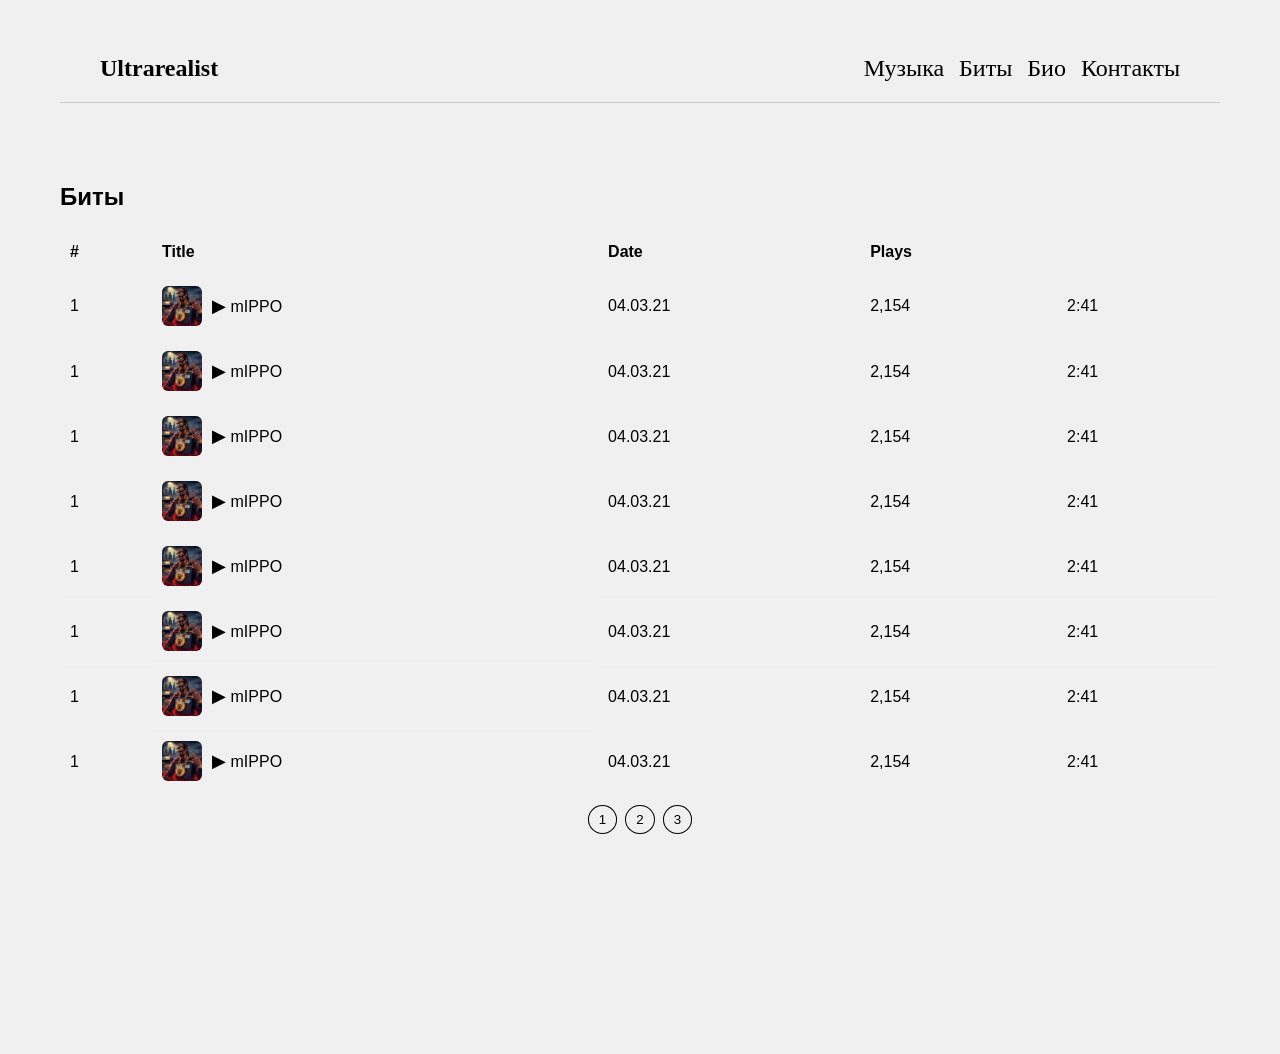
==== pages/beats.html @ a0da6e8b "." ====
<!DOCTYPE html>
<html lang="en">
  <head>
    <meta charset="UTF-8" />
    <meta name="viewport" content="width=device-width, initial-scale=1.0" />
    <meta http-equiv="X-UA-Compatible" content="ie=edge" />
    <meta
      name="description"
      content="Producer, beatmaker, guitarist work in genre boom bap, R&B, soul, thrash metal, groove metal, nu metal, alternative and electronic bass music. Creator of the projects Winterlord, Fext, Factory Revolt and many others."
    />
    <meta name="robots" content="index, follow" />
    <link rel="canonical" href="https://exhum0.netlify.app" />

    <title>Биты</title>

    <link
      rel="stylesheet"
      href="https://cdnjs.cloudflare.com/ajax/libs/font-awesome/6.5.0/css/all.min.css"
    />
    <link rel="stylesheet" href="../css/styles.css" />
    <link rel="icon" href="img/favicon.ico" type="image/x-icon" />
  </head>

  <body>
    <div class="wrapper">
      <!-- Хедер -->
      <header class="header">
        <div class="container">
          <nav class="nav">
            <a href="../index.html" class="logo">Ultrarealist</a>
            <ul class="nav_menu">
              <li><a href="./music.html">Музыка</a></li>
              <li><a href="./beats.html">Биты</a></li>
              <li><a href="./bio.html">Био</a></li>
              <li><a href="./contacts.html">Контакты</a></li>
            </ul>
          </nav>
        </div>
      </header>

      <!-- Контент -->
      <main class="content">
        <section class="beats">
          <div class="container">
            <h2>Биты</h2>
            <table class="beats-table">
              <thead>
                <tr>
                  <th>#</th>
                  <th>Title</th>
                  <th>Date</th>
                  <th>Plays</th>
                  <th><i class="icon-clock"></i></th>
                </tr>
              </thead>
              <tbody>
                <tr>
                  <td>1</td>
                  <td class="track-info">
                    <img src="../assets/img/coverart_1.jpeg" alt="cover" />
                    <div class="title">
                      <button class="play-btn">▶</button>
                      <span>mIPPO</span>
                    </div>
                  </td>
                  <td>04.03.21</td>
                  <td>2,154</td>
                  <td>2:41</td>
                </tr>
                <tr>
                  <td>1</td>
                  <td class="track-info">
                    <img src="../assets/img/coverart_1.jpeg" alt="cover" />
                    <div class="title">
                      <button class="play-btn">▶</button>
                      <span>mIPPO</span>
                    </div>
                  </td>
                  <td>04.03.21</td>
                  <td>2,154</td>
                  <td>2:41</td>
                </tr>
                <tr>
                  <td>1</td>
                  <td class="track-info">
                    <img src="../assets/img/coverart_1.jpeg" alt="cover" />
                    <div class="title">
                      <button class="play-btn">▶</button>
                      <span>mIPPO</span>
                    </div>
                  </td>
                  <td>04.03.21</td>
                  <td>2,154</td>
                  <td>2:41</td>
                </tr>
                <tr>
                  <td>1</td>
                  <td class="track-info">
                    <img src="../assets/img/coverart_1.jpeg" alt="cover" />
                    <div class="title">
                      <button class="play-btn">▶</button>
                      <span>mIPPO</span>
                    </div>
                  </td>
                  <td>04.03.21</td>
                  <td>2,154</td>
                  <td>2:41</td>
                </tr>
                <tr>
                  <td>1</td>
                  <td class="track-info">
                    <img src="../assets/img/coverart_1.jpeg" alt="cover" />
                    <div class="title">
                      <button class="play-btn">▶</button>
                      <span>mIPPO</span>
                    </div>
                  </td>
                  <td>04.03.21</td>
                  <td>2,154</td>
                  <td>2:41</td>
                </tr>
                <tr>
                  <td>1</td>
                  <td class="track-info">
                    <img src="../assets/img/coverart_1.jpeg" alt="cover" />
                    <div class="title">
                      <button class="play-btn">▶</button>
                      <span>mIPPO</span>
                    </div>
                  </td>
                  <td>04.03.21</td>
                  <td>2,154</td>
                  <td>2:41</td>
                </tr>
                <tr>
                  <td>1</td>
                  <td class="track-info">
                    <img src="../assets/img/coverart_1.jpeg" alt="cover" />
                    <div class="title">
                      <button class="play-btn">▶</button>
                      <span>mIPPO</span>
                    </div>
                  </td>
                  <td>04.03.21</td>
                  <td>2,154</td>
                  <td>2:41</td>
                </tr>
                <tr>
                  <td>1</td>
                  <td class="track-info">
                    <img src="../assets/img/coverart_1.jpeg" alt="cover" />
                    <div class="title">
                      <button class="play-btn">▶</button>
                      <span>mIPPO</span>
                    </div>
                  </td>
                  <td>04.03.21</td>
                  <td>2,154</td>
                  <td>2:41</td>
                </tr>
              </tbody>
            </table>

            <div class="pagination">
              <button>1</button>
              <button>2</button>
              <button>3</button>
              <!-- и т.д. -->
            </div>
          </div>
        </section>
      </main>

      <footer class="footer">
        <div class="container">
          <div class="social-icons">
            <a href="https://www.youtube.com/@exhum0" target="_blank"
              ><i class="fab fa-youtube"></i
            ></a>
            <a href="https://www.instagram.com/exhum0" target="_blank"
              ><i class="fab fa-instagram"></i
            ></a>
            <a href="https://soundcloud.com/exhum0" target="_blank"
              ><i class="fab fa-soundcloud"></i
            ></a>
            <a href="https://exhum0.bandcamp.com" target="_blank"
              ><i class="fab fa-bandcamp"></i
            ></a>
          </div>
          <p>&copy; Copyright 2022, All Rights Reserved by exhum0</p>
          <div class="legal-links">
            <a href="#">User Agreement</a>
            <a href="#">Privacy Policy</a>
          </div>
        </div>
      </footer>
    </div>

    <!-- Скрипты -->
    <script src="scripts/main.js"></script>
    <script src="../js/audioplayer.js"></script>
  </body>
</html>
---- css/styles.css ----
html, body {
  width: 100%;
  height: 100%;
  margin: 0;
  overflow-x: hidden;
  background-color:  #f0f0f0;
  box-sizing: border-box;
  scroll-behavior: smooth;

  font-family: 'Inter';
  font-style: normal;
  color: black;
}

*,
*::before,
*::after {
  box-sizing: border-box;
  margin: 0;
  padding: 0;
}

.wrapper {
  display: flex;
  flex-direction: column;
  min-height: 100vh;
}

.content {
  flex: 1;
  display: flex;
  flex-direction: column;
  padding: 20px;
}

.container {
  max-width: 1200px;
  margin: 0 auto;
  padding: 0 20px;
}

.logo {
  font-size: 24px;
  font-weight: bold;
  text-decoration: none;
  color: black;
  justify-content: left;
  margin-top: 35px;
}

.nav {
  display: flex;
  justify-content: space-between;
  align-items: center;
  padding: 20px 40px;
  border-bottom: 1px solid #ccc;
}

.nav_title {
  display: flex;
}

.nav_menu a {
  color: rgb(0, 0, 0);
  text-decoration: none; 
}

.nav_menu a:hover {
  color: red;
  text-decoration: underline;
}

.nav_menu {
  display: flex;
  flex-direction: row;
  justify-content: right;
  align-items: flex-start;
  gap: 15px;
  margin-top: 35px;
  list-style: none;
  font-size: 24px;
}

/* Music */

.albums-section {
  display: flex;
  align-items: center;
  justify-content: center;
  margin-top: 50px;
}

.latest-release {
  flex: 1;
}

.latest-release h2 {
  font-size: 1.5rem;
}

.latest-release ul {
  margin-top: 10px;
  font-size: 24px;
  list-style-type: disc;
  padding-left: 20px;
}

.latest-release button {
  margin-top: 20px;
  padding: 10px 20px;
  background: black;
  color: white;
  border: none;
  cursor: pointer;
}

.albums-gallery {
  flex: 1.5;
}

.albums-gallery h2 {
  font-size: 1.5rem;
  margin-bottom: 20px;
  margin-right: 50px;
  display: flex;
  justify-content: right;
}

.gallery-grid {
  display: grid;
  grid-template-columns: repeat(2, 1fr);
  gap: 20px;
}

.discography-grid {
  display: grid;
  grid-template-columns: repeat(4, 1fr);
  gap: 20px;
}

.album-card {
  background: white;
  justify-content: space-between;
  border-radius: 12px;
  box-shadow: 0 5px 10px rgba(0,0,0,0.1);
  overflow: hidden;
  width: 310px;
  height: 400px;
}

.album-card img {
  width: 100%;
  height: auto;
  display: block;
}

.album-card .info {
  margin-left: 10px;
  margin-top: 10px;
}

.album-card .info p {
  font-weight: bold;
}

.album-card .info span {
  font-size: 0.9rem;
  color: gray;
}

.album-card .actions {
  margin-top: 16px;
  margin-right: 25px;
  display: flex;
  justify-content: flex-end;
  gap: 5px;
}

.album-card .actions a {
  color: #333;
  font-size: 1.2rem;
  transition: color 0.2s;
}

.album-card .actions a:hover {
  color: #007bff;
}

.albums-section .container {
  display: flex;
  gap: 40px;
  flex-wrap: wrap;
}

.library_buttom {
  display: flex;
  flex-direction: row;
  align-items: flex-start;
  padding: 0px;

  width: 275px;
  height: 56px;
  margin-top: 20px;
}

/* Video */

.videos-section {
  padding: 40px;
}

.video-grid {
  display: grid;
  grid-template-columns: repeat(auto-fit, minmax(360px, 3fr));
  gap: 20px;
  margin: 20px 0;
}

.video-card {
  background: white;
  border-radius: 8px;
  overflow: hidden;
  box-shadow: 0 2px 8px rgba(0,0,0,0.05);
  width: 100%;
  height: 280px;
}

.video-card img {
  width: 100%;
  display: block;
}

.video-info {
  display: flex;
  justify-content: space-between;
  padding: 10px;
  font-weight: bold;
  margin-top: 16px;
}

/* Subscribe */

.subscribe-section {
  margin-top: auto;
  text-align: center;
}

.subscribe-form {
  margin-top: 10px;
  display: flex;
  justify-content: center;
  gap: 10px;
  flex-wrap: wrap;
}

.subscribe-form input {
  padding: 10px;
  width: 250px;
  border: 1px solid #ccc;
  border-radius: 4px;
}

.subscribe-form button {
  padding: 10px 20px;
  background: #000;
  color: #fff;
  border: none;
  border-radius: 4px;
  cursor: pointer;
}

/* Footer */

.footer {
  margin-top: 40px;
  text-align: center;
  padding-top: 20px;
  padding: 10px;
  border-top: 1px solid #ccc;
}

.social-icons {
  margin-bottom: 10px;
}

.social-icons a {
  margin: 0 10px;
  color: #333;
  font-size: 20px;
}

.legal-links,
.legal-links a {
  display: flex;
  flex-direction: row;
  justify-content: center;
  gap: 50px;
  text-decoration: none;
  color: black;
}

/* Bio */

.bio_info {
  margin: 20px;
  font-family: sans-serif;
  font-size: 16px;
  gap: 10px;
}

.bio_row {
  font-size: 24px;
  display: flex;
  margin-bottom: 10px;
  gap: 10px;
}

.label {
  font-weight: bold;
  width: 140px; /* можно подогнать */
}

.value {
  color: #333;
}

/* Form */

input, textarea {
  background-color: #fcf9f2;
  color: #333;
  border: 1px solid #ccc;
}

/* Beats */

.beats {
  color: rgb(0, 0, 0);
  padding: 60px 20px;
  font-family: 'Montserrat', sans-serif;
}

.beats-table {
  width: 100%;
  border-collapse: collapse;
  margin-top: 20px;
}

.beats-table th,
.beats-table td {
  text-align: left;
  padding: 12px 10px;
  border-bottom: 1px solid rgba(255, 255, 255, 0.1);
}

.track-info {
  display: flex;
  align-items: center;
  gap: 10px;
}

.track-info img {
  width: 40px;
  height: 40px;
  object-fit: cover;
  border-radius: 6px;
}

.play-btn {
  background: none;
  border: none;
  color: rgb(0, 0, 0);
  font-size: 18px;
  cursor: pointer;
}

.pagination {
  margin: 10px 0;
  display: flex;
  justify-content: center;
  gap: 8px;
}

.pagination button {
  background: transparent;
  border: 1px solid rgb(0, 0, 0);
  color: rgb(0, 0, 0);
  padding: 6px 10px;
  border-radius: 50%;
  cursor: pointer;
}
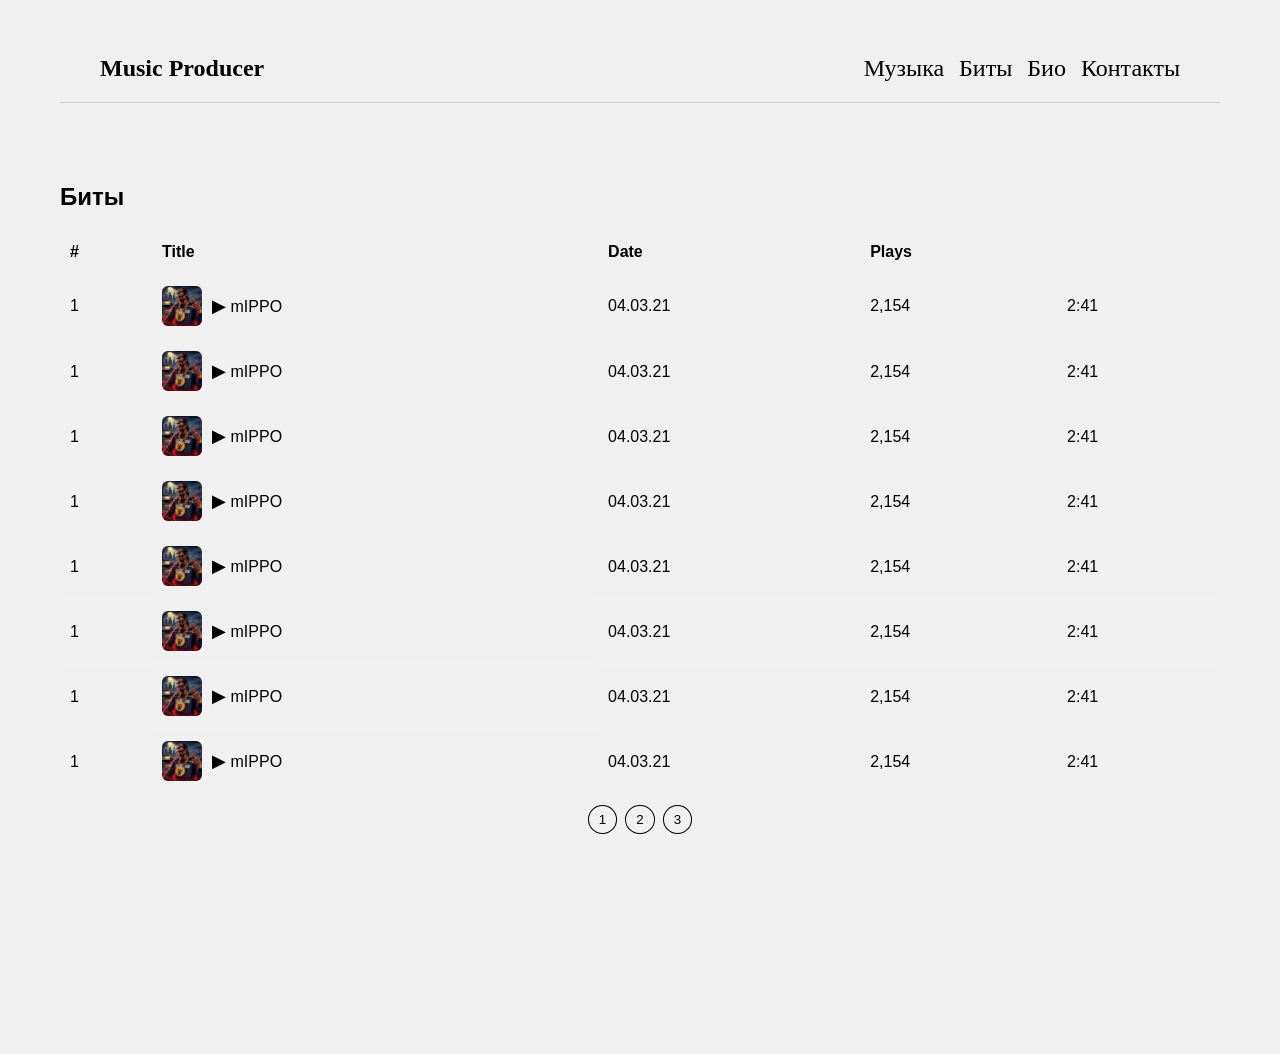
==== commit 983b01bb: "Update beats.html" ====
--- a/pages/beats.html
+++ b/pages/beats.html
@@ -1,13 +1,10 @@
 <!DOCTYPE html>
-<html lang="en">
+<html lang="ru">
   <head>
     <meta charset="UTF-8" />
     <meta name="viewport" content="width=device-width, initial-scale=1.0" />
     <meta http-equiv="X-UA-Compatible" content="ie=edge" />
-    <meta
-      name="description"
-      content="Producer, beatmaker, guitarist work in genre boom bap, R&B, soul, thrash metal, groove metal, nu metal, alternative and electronic bass music. Creator of the projects Winterlord, Fext, Factory Revolt and many others."
-    />
+    <meta name="description" content="Сайт битмейкера, продюсера и музыканта" />
     <meta name="robots" content="index, follow" />
     <link rel="canonical" href="https://exhum0.netlify.app" />
 
@@ -27,7 +24,7 @@
       <header class="header">
         <div class="container">
           <nav class="nav">
-            <a href="../index.html" class="logo">Ultrarealist</a>
+            <a href="../index.html" class="logo">Music Producer</a>
             <ul class="nav_menu">
               <li><a href="./music.html">Музыка</a></li>
               <li><a href="./beats.html">Биты</a></li>
@@ -174,18 +171,10 @@
       <footer class="footer">
         <div class="container">
           <div class="social-icons">
-            <a href="https://www.youtube.com/@exhum0" target="_blank"
-              ><i class="fab fa-youtube"></i
-            ></a>
-            <a href="https://www.instagram.com/exhum0" target="_blank"
-              ><i class="fab fa-instagram"></i
-            ></a>
-            <a href="https://soundcloud.com/exhum0" target="_blank"
-              ><i class="fab fa-soundcloud"></i
-            ></a>
-            <a href="https://exhum0.bandcamp.com" target="_blank"
-              ><i class="fab fa-bandcamp"></i
-            ></a>
+            <a href="" target="_blank"><i class="fab fa-youtube"></i></a>
+            <a href="" target="_blank"><i class="fab fa-instagram"></i></a>
+            <a href="" target="_blank"><i class="fab fa-soundcloud"></i></a>
+            <a href="" target="_blank"><i class="fab fa-bandcamp"></i></a>
           </div>
           <p>&copy; Copyright 2022, All Rights Reserved by exhum0</p>
           <div class="legal-links">
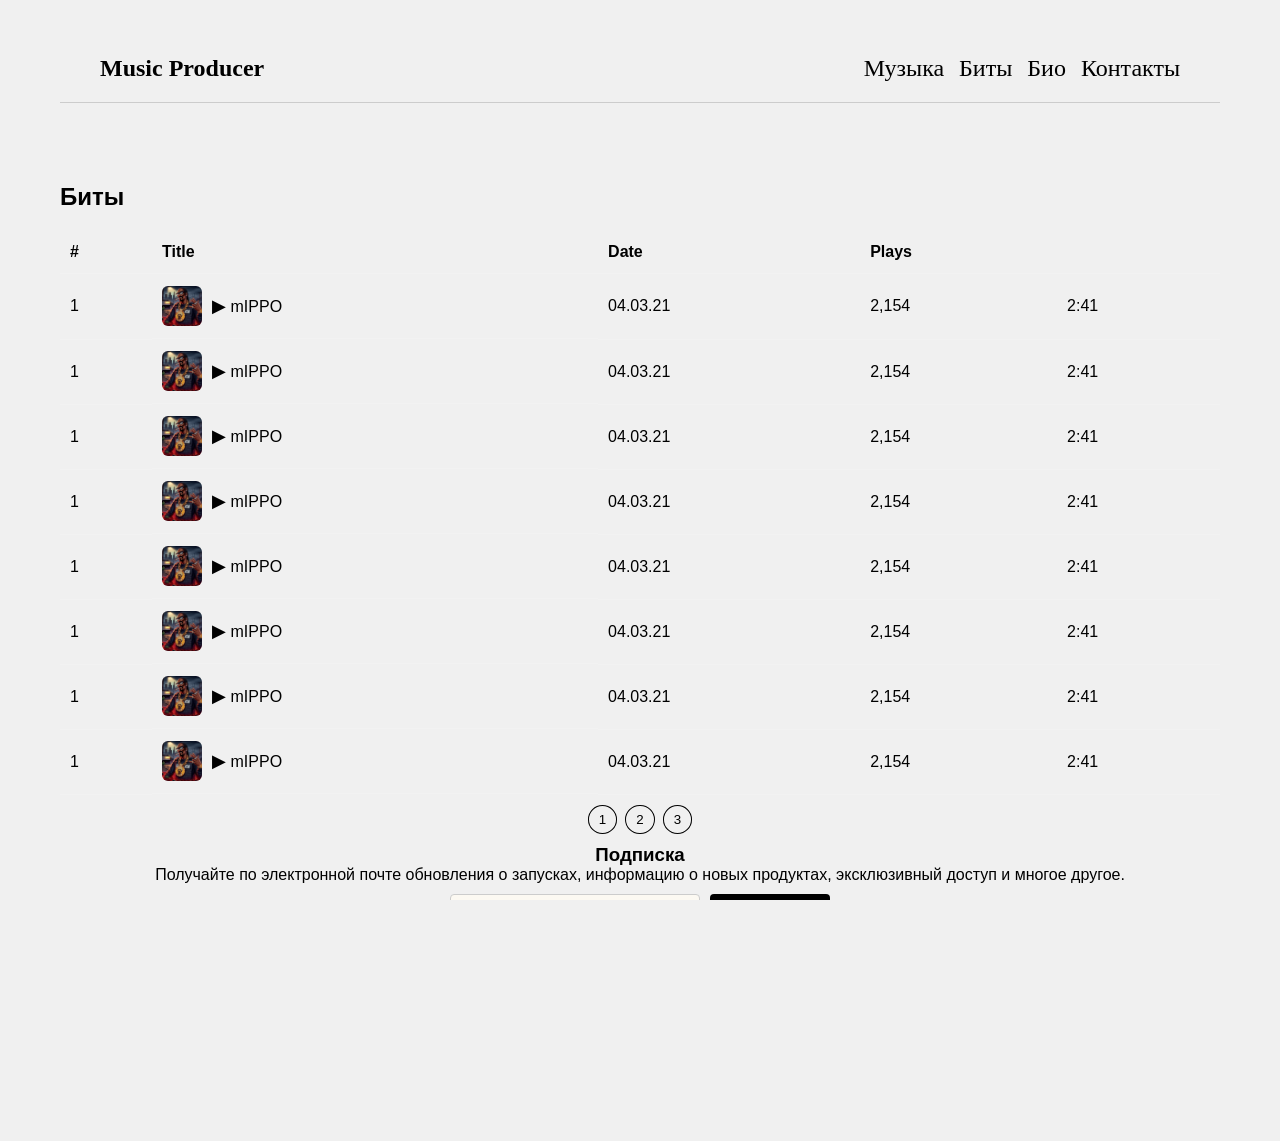
==== commit f821956e: "." ====
--- a/pages/beats.html
+++ b/pages/beats.html
@@ -165,6 +165,23 @@
               <!-- и т.д. -->
             </div>
           </div>
+          <div class="subscribe-section">
+            <div class="container">
+              <h3>Подписка</h3>
+              <p>
+                Получайте по электронной почте обновления о запусках, информацию
+                о новых продуктах, эксклюзивный доступ и многое другое.
+              </p>
+              <form class="subscribe-form">
+                <input
+                  type="email"
+                  placeholder="Enter your email address"
+                  required
+                />
+                <button type="submit">Подписаться</button>
+              </form>
+            </div>
+          </div>
         </section>
       </main>
 
@@ -176,10 +193,10 @@
             <a href="" target="_blank"><i class="fab fa-soundcloud"></i></a>
             <a href="" target="_blank"><i class="fab fa-bandcamp"></i></a>
           </div>
-          <p>&copy; Copyright 2022, All Rights Reserved by exhum0</p>
+          <p>&copy; Copyright 2022, Все права защищены</p>
           <div class="legal-links">
-            <a href="#">User Agreement</a>
-            <a href="#">Privacy Policy</a>
+            <a href="#">Пользовательское соглашение</a>
+            <a href="#">Политика конфеденциальности</a>
           </div>
         </div>
       </footer>
